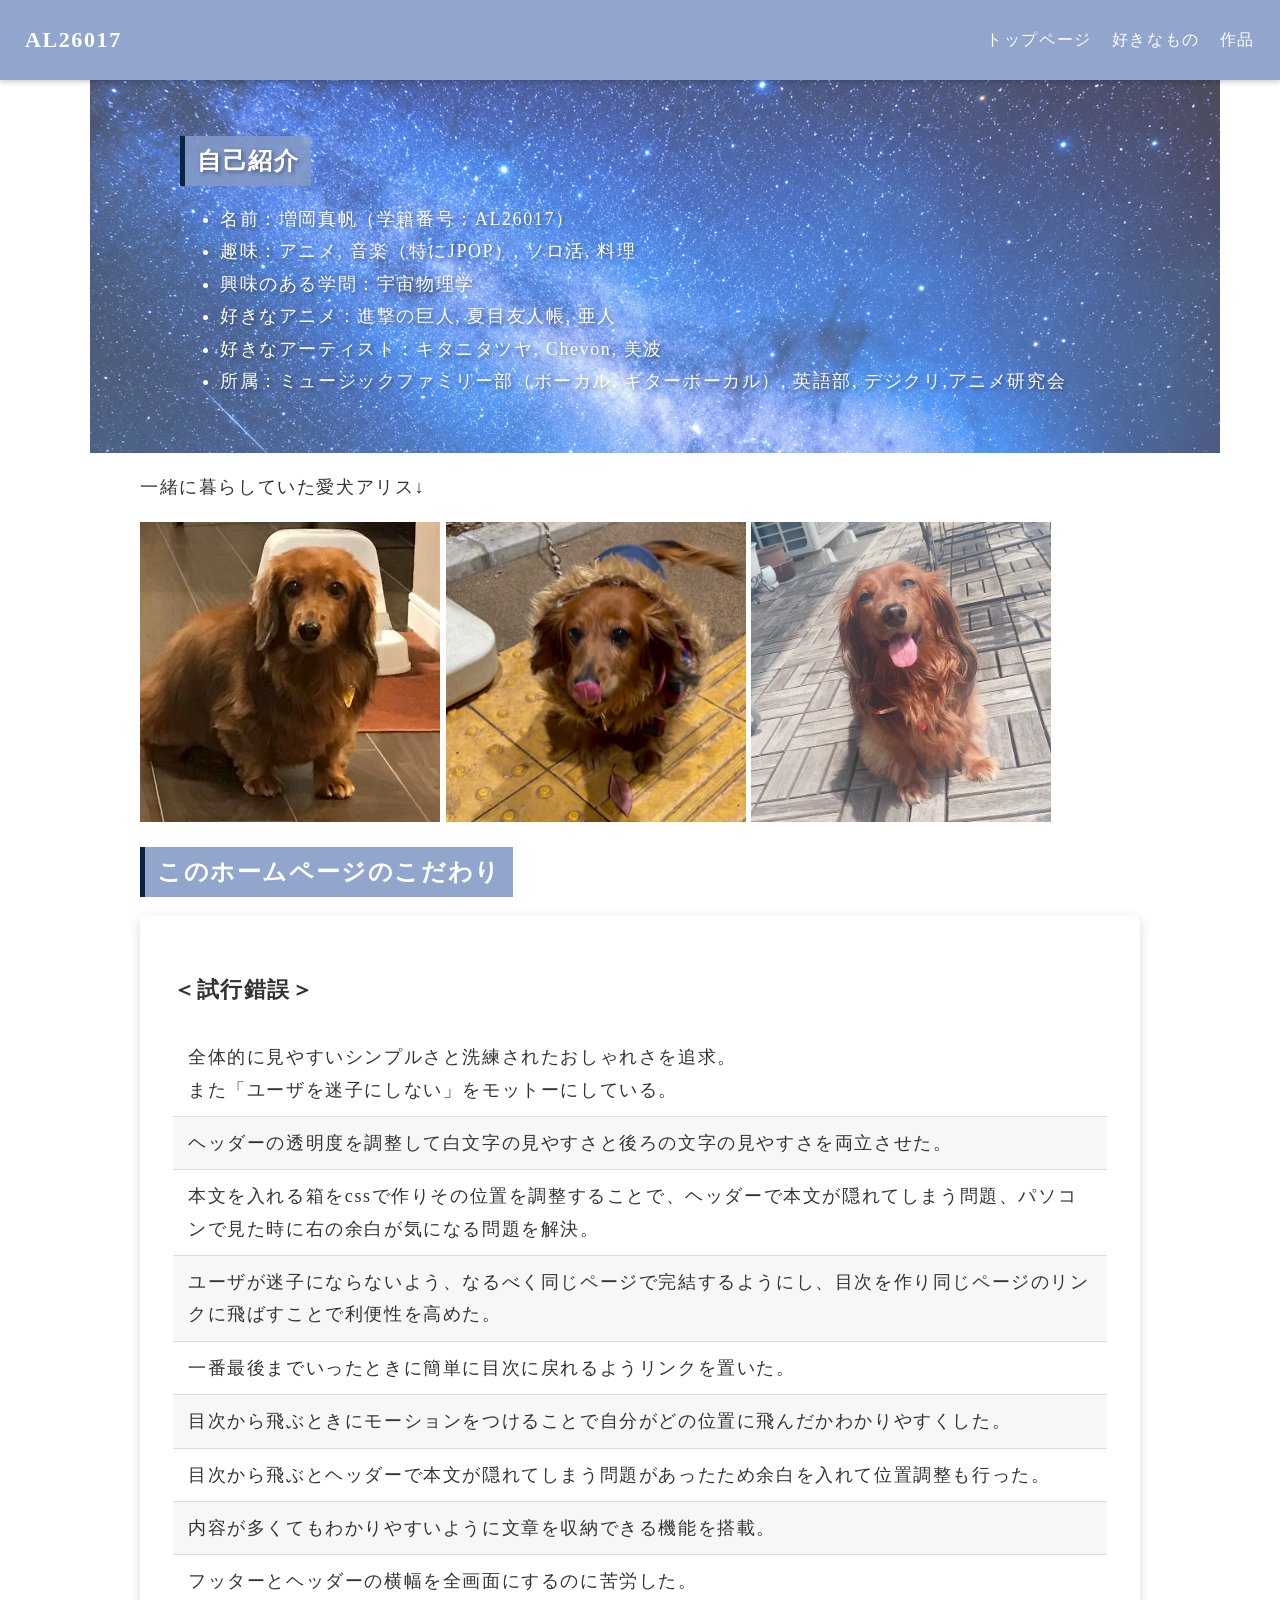
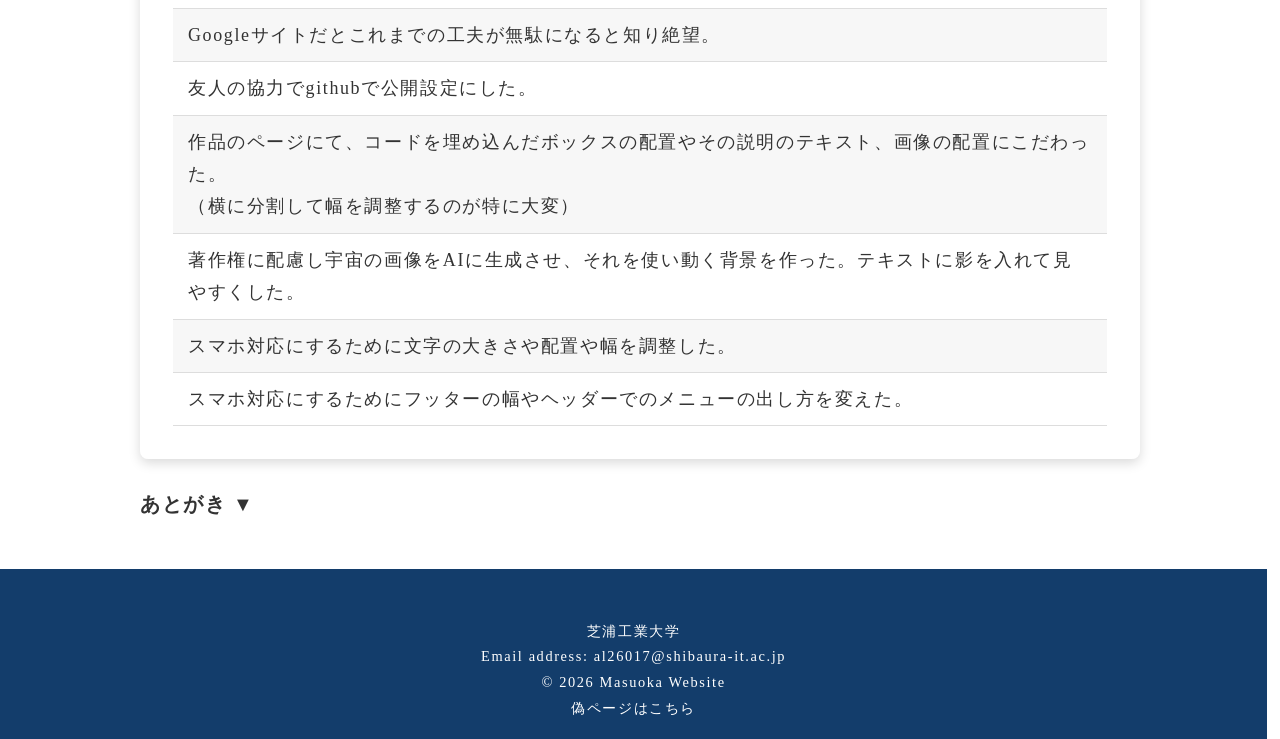
==== index.html @ 6389d6b9 "change link" ====
<!DOCTYPE html>
<html lang="ja">
    <head>
        <meta charset="UTF-8">
        <meta name="viewport" content="width=device-width, initial-scale=1">

        <title>ホームページ（本物）
        </title>
         <link rel="stylesheet" href="style.css">
         <link href="https://fonts.googleapis.com/css2?family=Noto+Serif+JP:wght@300;400;600&display=swap" rel="stylesheet">
        <link href="https://fonts.googleapis.com/css2?family=Zen+Antique+Soft&display=swap" rel="stylesheet">


    </head>
    <body>
     
<header class="site-header">
  <h1 class="logo">AL26017</h1>
  <!-- ハンバーガー -->
  <div class="menu-btn" onclick="toggleMenu()">
    menu
  </div>
  <nav class="nav">
    <a href="index.html">トップページ</a>
    <a href="like.html">好きなもの</a>
    <a href="works.html">作品</a>
    
   
  </nav>
</header>


<main class="wrapper">
  <div class="star-bg">
    <div class="bg"></div>
<h2><span class="h2-bg">自己紹介</span></h2>
<ul>
<li>名前：増岡真帆（学籍番号：AL26017）</li>
<li>趣味：アニメ, 音楽（特にJPOP）, ソロ活, 料理</li>
<li>興味のある学問：宇宙物理学</li>
<li>好きなアニメ：進撃の巨人, 夏目友人帳, 亜人</li>
<li>好きなアーティスト：キタニタツヤ, Chevon, 美波</li>
<li>所属：ミュージックファミリー部（ボーカル, ギターボーカル）, 英語部, デジクリ,アニメ研究会</Li>
</ul>
</div>


<p>一緒に暮らしていた愛犬アリス↓</p>
<img src="IMG_5175.jpeg" alt="アリス">
<img src="IMG_5176.jpeg" alt="アリス">
<img src="IMG_5178.jpeg" alt="アリス">



<h2><span class="h2-bg">このホームページのこだわり</span></h2>
<div class="card">
<h3>＜試行錯誤＞</h3>
<ul class="kodawari-list">
<li>全体的に見やすいシンプルさと洗練されたおしゃれさを追求。<br>また「ユーザを迷子にしない」をモットーにしている。</li>
<li>ヘッダーの透明度を調整して白文字の見やすさと後ろの文字の見やすさを両立させた。</li>
<li>本文を入れる箱をcssで作りその位置を調整することで、ヘッダーで本文が隠れてしまう問題、パソコンで見た時に右の余白が気になる問題を解決。</li>
<li>ユーザが迷子にならないよう、なるべく同じページで完結するようにし、目次を作り同じページのリンクに飛ばすことで利便性を高めた。</li>
<li>一番最後までいったときに簡単に目次に戻れるようリンクを置いた。</li>
<li>目次から飛ぶときにモーションをつけることで自分がどの位置に飛んだかわかりやすくした。</li>
<li>目次から飛ぶとヘッダーで本文が隠れてしまう問題があったため余白を入れて位置調整も行った。</li>
<li>内容が多くてもわかりやすいように文章を収納できる機能を搭載。</li>
<li>フッターとヘッダーの横幅を全画面にするのに苦労した。</li>
<li>Googleサイトだとこれまでの工夫が無駄になると知り絶望。</li>
<li>友人の協力でgithubで公開設定にした。</li>
<li>作品のページにて、コードを埋め込んだボックスの配置やその説明のテキスト、画像の配置にこだわった。<br>（横に分割して幅を調整するのが特に大変）</li>
<li>著作権に配慮し宇宙の画像をAIに生成させ、それを使い動く背景を作った。テキストに影を入れて見やすくした。</li>
<li>スマホ対応にするために文字の大きさや配置や幅を調整した。</li>
<li>スマホ対応にするためにフッターの幅やヘッダーでのメニューの出し方を変えた。</li>

</ul>
</div>
<details>
  <summary><h4>あとがき ▼</h4></summary>
  <div class="content">
  <p>「好きなもの」の内容を無駄に凝りました。<br>
    一般的なWeb制作では、まず書きたい内容があるはずです。<br>
伝えたい内容があることが、「どう見せれば伝わりやすいか」を考え、<br>
そしてそれを実現させたいという思いが、プログラミングの原動力に繋がるのだと思います。<br>
<span class="del">語るのが好きなので</span>その思考プロセスを再現したくて内容に凝った結果、<br>
自然とデザインや構成のアイディアが出て、それらを実現させたいという熱量で頑張ってプログラミングをしました。<br>
実際に手を動かして問題にぶつかり、それを解決するために違うアプローチをするなどして楽しみながら制作できました。</p>
</div>
</details>




</main>



<script>
  function toggleMenu() {
    document.querySelector('.nav').classList.toggle('open');
  }
</script>

  <footer class="footer-band">
  芝浦工業大学<br>
  Email address: al26017@shibaura-it.ac.jp<br>
  © 2026 Masuoka Website
  <br><span class="site-footer"><a href="https://sites.google.com/shibaura-it.ac.jp/AL26017?authuser=0&pli=1">偽ページはこちら</a></span>
</footer>

  </body>


</html>
---- style.css ----
html, body {
  margin: 0;
  padding: 0;
}
/* ヘッダー */
.site-header {
  display: flex;
  justify-content: space-between;
  align-items: center;
  padding: 15px 25px;
  background: #8399c6df;
  color: white;
  position: fixed;
  top: 0;
  left: 0;
  width: 100%;
  height: 80px;
  box-shadow: 0 2px 5px rgba(0,0,0,0.2);
  z-index: 1000;
}

.site-header a {
  position: relative; /*　これが基準点を作る */
  color: white; 
  text-decoration: none; /* 下線を消す */
}
.site-footer a {
  position: relative; /*　これが基準点を作る */
  color: white; 
  text-decoration: none; /* 下線を消す */
}
.site-header a::after {
  position: absolute;
  left: 0;
  content: '';
  bottom: -2px; /* 文字のすぐ下に線を置く */
  width: 0%;
  height: 2px;
  background: white;
  transition: width 0.3s ease; /* ← モーションの肝 */
}
.site-footer a::after{
  position: absolute;
  left: 0;
  content: '';
  bottom: -2px; /* 文字のすぐ下に線を置く */
  width: 0%;
  height: 2px;
  background: white;
  transition: width 0.3s ease;
}
.site-header a:hover::after {
  width: 100%; /* ホバー時に線が伸びる */
}
.site-footer a:hover::after {
  width: 100%;
}

.logo {
  font-size: 22px;
  font-weight: bold;
}


.nav a {
  color: white;
  margin-left: 20px;
  text-decoration: none;
}

main {
  padding-top: 110px;
}

.site-header {
  box-sizing: border-box;
}
/*宇宙背景*/
.star-bg {
  position: relative;
  padding: 40px;
  width: 100%;
  color: white;
  text-shadow: 2px 2px 4px rgba(0,0,0,0.4);
}

/* 背景だけ薄くするレイヤー */
.bg {
  position: absolute;
  inset: 0; /* top:0; left:0; width:100%; height:100%; の短縮 */
  background: url('81844.jpg');
  background-size: cover;
  opacity: 0.7;  /* ← 背景だけ薄くなる */
  z-index: -1;   /* ← 背景を後ろに押し下げる */
  animation: moveStars 200s linear infinite;
  margin-left: -50px;
}
@keyframes moveStars {
  from { background-position: 0 0; }
  to   { background-position: 0 -2000px; }

}


/*動画飛ぶリンクをボタンに*/
.blue-btn {
  display: inline-block;
  padding: 10px 20px;
  background: #133d6b;
  color: white;
  border-radius: 5px;
  text-decoration: none;
  font-weight: bold;
  transition: 0.2s;
}

.blue-btn:hover {
  background: #082544;
}

/*フォント*/
body {
  font-family: "Times New Roman", "Yu Mincho", serif;
  letter-spacing: 0.1em;
  line-height: 1.8;
  color: #333;
  font-weight: 400;
  margin: 0 auto;     /* 左右を自動で中央寄せ */
  padding: 0 20px;    /* スマホ用の左右余白 */
}


p,li {
  font-size: 18px; /* 好きな大きさに変更 */
}


/*見出しのフォント*/
h2, h3 {
  font-family: "Shippori Mincho", serif;
  font-weight: 600;
}
h4{
  font-size: 20px;
}
h3{
  font-size: 22px;
}
/*目次の文字*/
.mokuji a {
  color: white; 
  
}
.mokuji a:hover {
  opacity: 0.6; /* ← カーソルを合わせたら薄くなる */
}

/*楽曲紹介の文字*/
summary h4 {
  color: #333;
}
summary:hover h4{
  opacity: 0.6;
}
summary {
  list-style: none;  
}

/*取り消し線*/
.del {
  text-decoration: line-through;
}

/*スクロールの位置調整*/
h2, h3 {
  scroll-margin-top: 110px;
}


/*スクロールのモーション*/
html {
  scroll-behavior: smooth;
}


/*説明文の行の背景色*/
.explain {
  background: #f7f7f7; /* 薄いグレー */
  padding: 15px;
  border-radius: 8px;
  line-height: 1.8;
}

/*見出しの装飾*/
.h2-bg {
  padding: 0.5em;/*文字周りの余白*/
  background: #8399c6df;/*背景色*/
  color: white;
  border-left: solid 5px #082544;/*左線（実線 太さ 色）*/
}

/*こだわりリストのデザイン*/
.kodawari-list {
  list-style: none; /* 点を消す */
  padding: 0;
  margin: 0;
}

.kodawari-list li {
  padding: 10px 15px;
  border-bottom: 1px solid #ddd;
}

.kodawari-list li:nth-child(even) {
  background-color: #f7f7f7; /* 偶数行の背景色 */
}

/*写真大きさ*/
img {
  width: 300px;
}

/*ページをフェードイン*/
.wrapper {
  opacity: 0;
  transform: translateY(10px);
  animation: fadeup 1s ease forwards;
}

@keyframes fadeup {
  from {
    opacity: 0;
    transform: translateY(10px);
  }
  to {
    opacity: 1;
    transform: translateY(0);
  }
}

/*summaryを上からフェードインさせる*/
details .content {
  overflow: hidden;
  max-height: 0;
  opacity: 0;
  transform: translateY(-10px);   /* 上から降りてくる */
  transition:
    opacity 0.25s ease,
    transform 0.25s ease,
    max-height 0.35s ease;
}

details[open] .content {
  max-height: 700px;  /* 中身より少し大きければOK */
  opacity: 1;
  transform: translateY(0);  /* 元の位置に戻る */
}

/*作品紹介横に分割*/
/*ドット絵*/
.two-box1 {
  display: flex;
  gap: 40px;            /* 左右の余白 */
  align-items: flex-start;
  margin: 20px 0;
}

.left1 {
  width: 400px;
}

.right1 {    
  flex: 1;   
  min-width: 0;   
}
.code-bun{
  text-align: center;
  margin-top: 70px;
}
/*ゲームの*/
.two-box2 {
  display: flex;
  gap: 40px;            /* 左右の余白 */
  align-items: flex-start;
  margin: 20px 0;
}

.left2 {
  width: 400px;
}
.left2-img-row {
  display: flex;         /* ← 横並びにする */
  gap: 10px;             /* ← 画像同士の余白 */
  width: 200px;
}

.left2-img-row img {
  width: 100%;
  height: auto;
  display: block;        /* ← 中央寄りになるバグ防止 */
  border-radius: 8px;
}

.right2 {    
  flex: 1;   
  min-width: 0;
  margin-top: 60px;

}
/*ゲームの設定のリストの上の文章*/
.right2-bun{
  text-align: center;
}
.nav {
  display: flex;
}
.menu-btn { display:none; }
/*ゲームのコードの配置*/
.code-center {
  display: flex;
  justify-content: center;   /* 中央寄せの本体 */
  margin: 30px 0;            /* 上下の余白 */
  max-width: 100%;
  box-sizing: border-box;
  overflow-x: auto; 
}


/*コードの表示*/
pre code {
  background: #f7f7f7;
  max-height: 600px; /*これによってスクロールになる*/
  max-width: 100%;
  height: 500px;
  overflow-y: auto; /*縦スクロール*/
  overflow-x: auto;
  padding: 16px;
  display: block;
  border-radius: 6px;
  font-size: 0.9em;
  line-height: 1.5;
  white-space: pre;   /* 改行・スペースをそのまま表示 */
  box-sizing: border-box;
}
/*画像の表示*/
.photo{
  transition: transform 0.25s ease;
}

.photo:hover {
  transform: scale(1.15);
}


/* 本文を包む箱 */
.wrapper {
  max-width: 1000px;
  margin: 0 auto;
  padding: 80px 20px 20px; /*上、左右、下の余白*/
  min-height: calc(100vh -100px - 100px); /* フッターの高さ分を引く */
}



/*フッター*/
.footer-band {

  background: #133d6b;   /* 帯の背景色 */
  color: white;           /* 文字色 */
  text-align: center;    /* 中央寄せ */
  padding: 20px 0;       /* 上下の余白 */
  font-size: 0.9em;      /* 少し小さめの文字 */
  margin-top: 40px; 
  margin: 0;
  left: 0;
  position: static;
  max-height: 70px;
  width: 99vw; /* ← スマホでも画面幅ぴったり */
  margin-left: calc(50% - 50vw); /* ← Google Sites の中央寄せ補正 */
  position: static;
  padding: 50px 0;
}


.card {
              
  border-radius: 12px;       /* 角を丸く */
  overflow: hidden;          /* はみ出しを切る（画像の角も丸く） */
  box-shadow: 0 4px 12px rgba(0, 0, 0, 0.15); /* 影でカード感 */
  background: #fff;          /* 背景色 */
  margin: 16px auto;         /* 上下余白＋中央寄せ */
  background-color: rgba(255, 255, 255, 0.1);
  border: 1px solid rgba(255, 255, 255, 0.3); /* 枠線を少し透過させると馴染みます */
/* 上下左右に24px、または32pxほどのゆったりした余白を作る */
  padding: 32px;
/* ついでに角を少し丸めるとモダンになります */
  border-radius: 8px;
  
}


/*スマホ用*/
@media (max-width: 800px) {
  
  .two-box1 {
    display: block;   /* 横並びを解除して縦並びにする*/
  }
  .left1,
  .right1 {
    width: 100%;      
  }

    .two-box2 {
    display: block;   /* 横並び解除 */
  }
.left2-img-row {
  display: block; 
}
  .left2,
  .right2 {
    width: 100%;
  }


  .left2-img-row img {
    width: 96%;
  }

  /* ハンバーガー表示 */
    .site-header {
    display: flex;
    height: 80px;
    justify-content: space-between; /*横方向の並び方を決める*/
    align-items: center; /*縦方向の揃え方を決める*/
    height: auto;   /* ← これをここに入れる！ */
    padding: 10px 20px;
    width: 100%;
  }
  .card {
/* カードっぽさを無くす(枠線と背景を透明にする) */
background: transparent;
border: none;
box-shadow: none; /* もし影をつけていたらこれも消す */
/* 左右のPaddingを0にして、画面いっぱいに文字が広がるようにする */
/* 上下だけは少し余白(8の倍数!)を残しておくと綺麗です */
padding: 16px 0;
/* 角丸もリセット */
border-radius: 0;
}
  .menu-btn {
    display: block;
    font-size: 28px;
    cursor: pointer;
  }
  /* メニューは最初は非表示 */
  .nav {
    display: none;
    flex-direction: column;
    background: #8399c6df;
    position: absolute; /* ヘッダーの外に重ねる */
    top: 80px;          /* ヘッダーの下に表示 */
    right: 0;           /* 右端に表示 */
    width: 100%;
    padding: 10px 0;
  }

  /* 開いたときだけ表示 */
  .nav.open {
    display: flex;
  }

  /* 縦並びにする */
  .nav a {
    margin: 10px 0;
    padding: 10px 20px;
  }

}
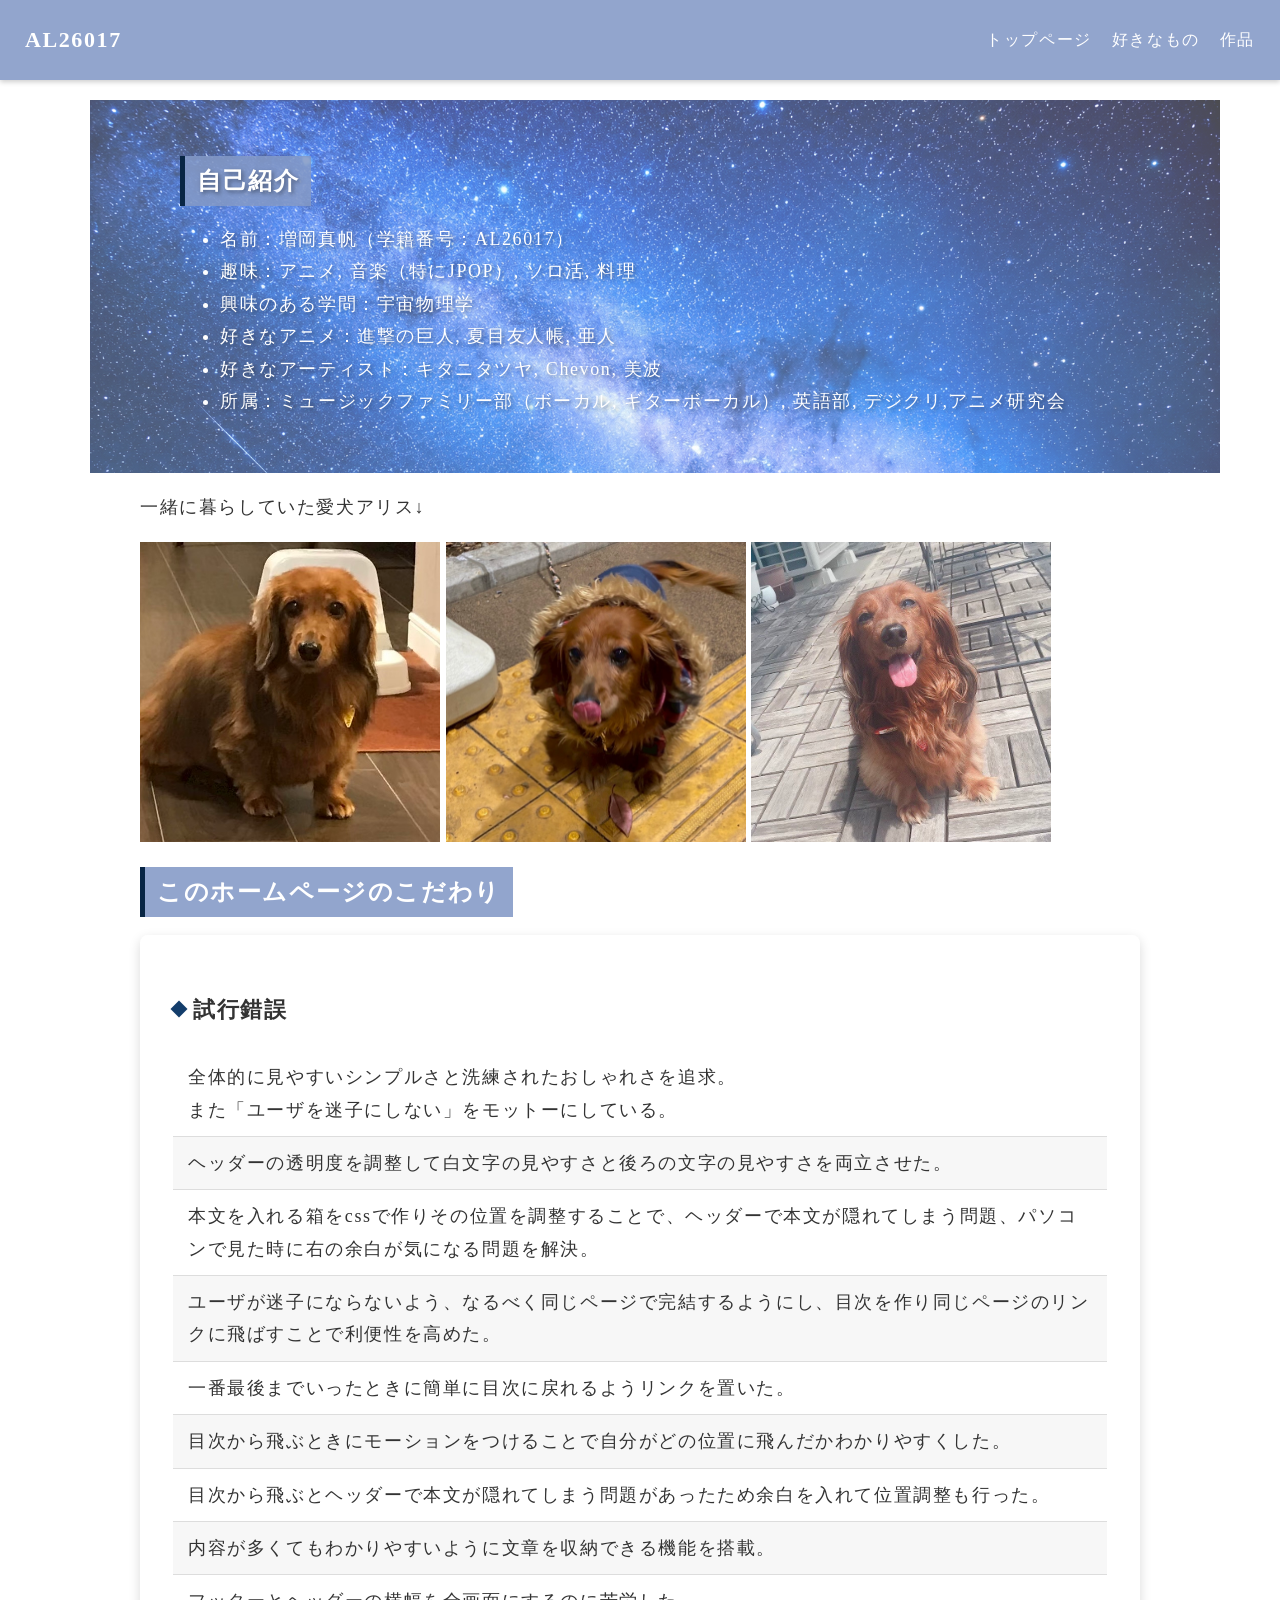
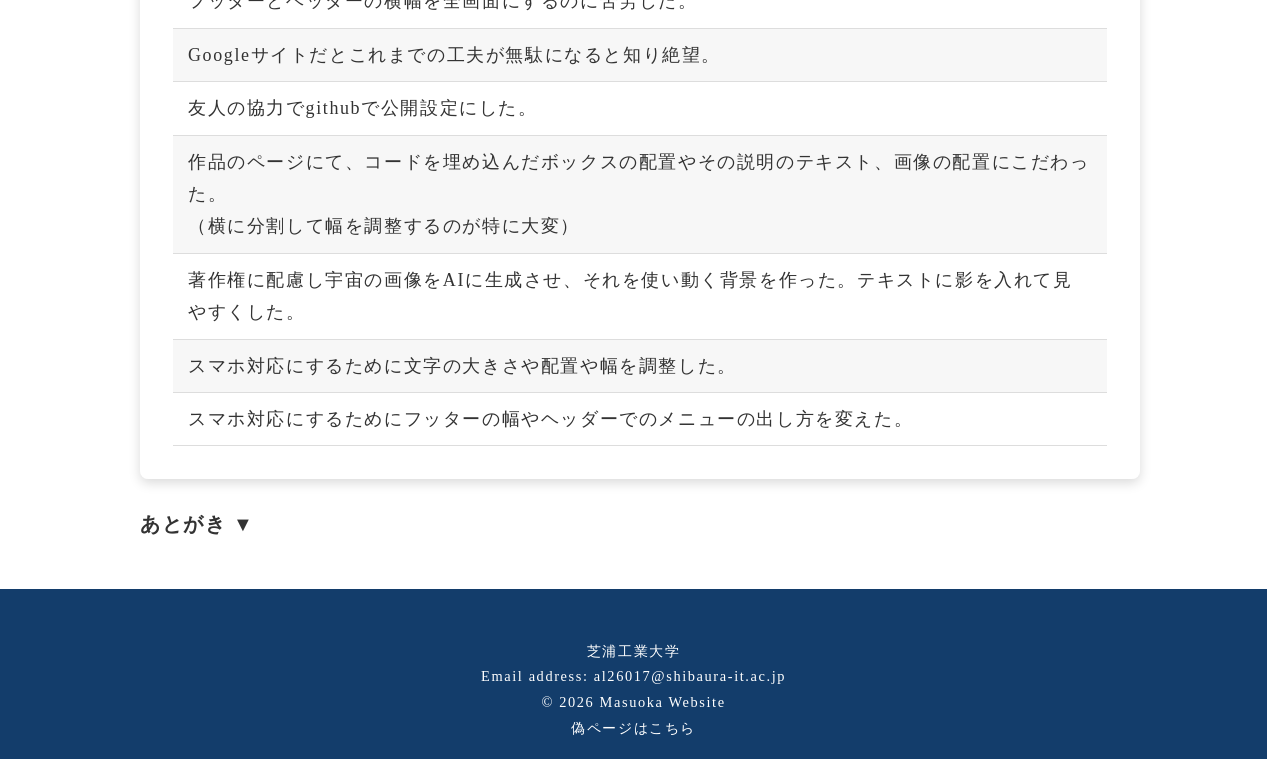
==== commit 928bef75: "change deza" ====
--- a/index.html
+++ b/index.html
@@ -54,7 +54,7 @@
 
 <h2><span class="h2-bg">このホームページのこだわり</span></h2>
 <div class="card">
-<h3>＜試行錯誤＞</h3>
+<h3 class="diamond">試行錯誤</h3>
 <ul class="kodawari-list">
 <li>全体的に見やすいシンプルさと洗練されたおしゃれさを追求。<br>また「ユーザを迷子にしない」をモットーにしている。</li>
 <li>ヘッダーの透明度を調整して白文字の見やすさと後ろの文字の見やすさを両立させた。</li>
--- a/style.css
+++ b/style.css
@@ -100,6 +100,24 @@
   to   { background-position: 0 -2000px; }
 
 }
+/*見出しデザイン*/
+.diamond {
+  position: relative;
+  padding: 0 0 0 20px;
+  display: flex;
+  align-items: center;
+}
+.diamond::after {
+  position: absolute;
+  content: '';
+  left: 0;
+  width: 12px;
+  height: 12px;
+  background-color: #133d6b;/*四角を作って*/
+  transform: rotate(45deg);/*45度回転*/
+}
+
+/*テキスト位置戻す*/
 
 
 /*動画飛ぶリンクをボタンに*/
@@ -126,7 +144,7 @@
   color: #333;
   font-weight: 400;
   margin: 0 auto;     /* 左右を自動で中央寄せ */
-  padding: 0 20px;    /* スマホ用の左右余白 */
+  padding: 20px 20px;    /* スマホ用の左右余白 */
 }
 
 
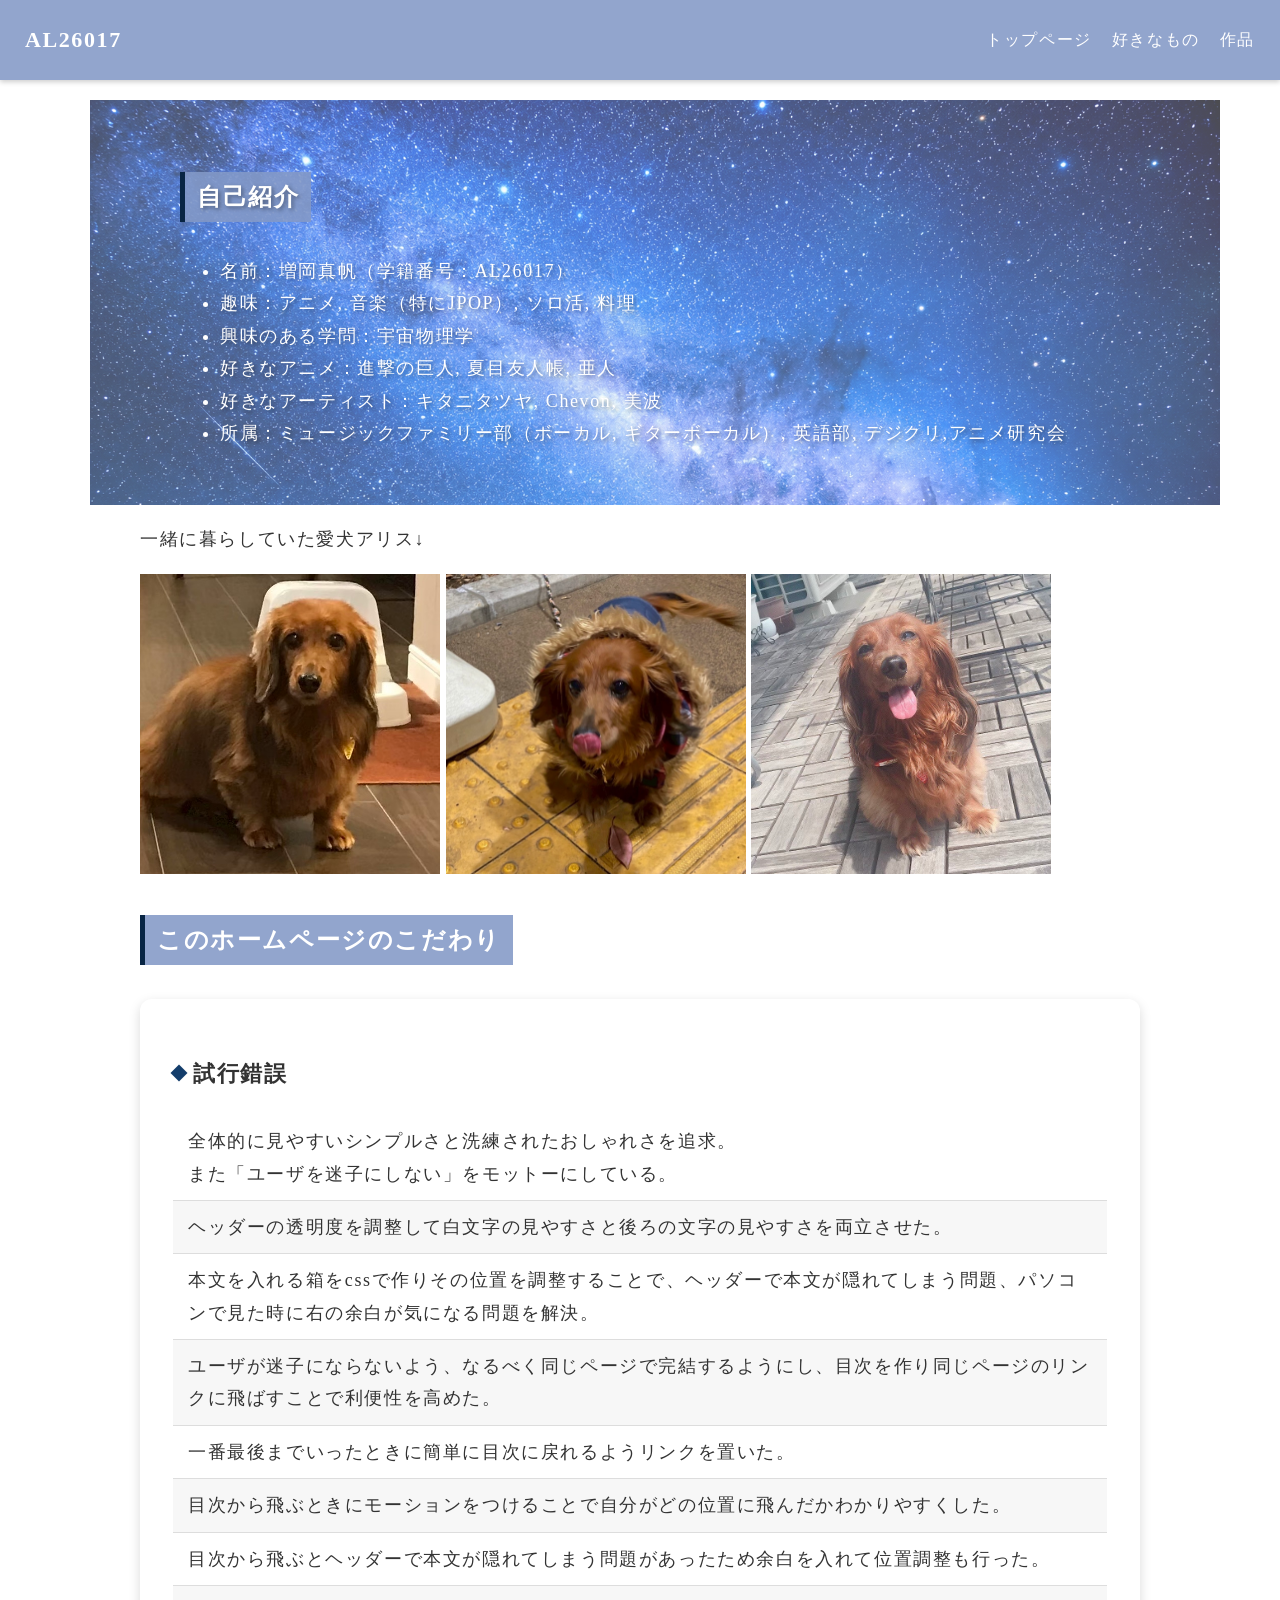
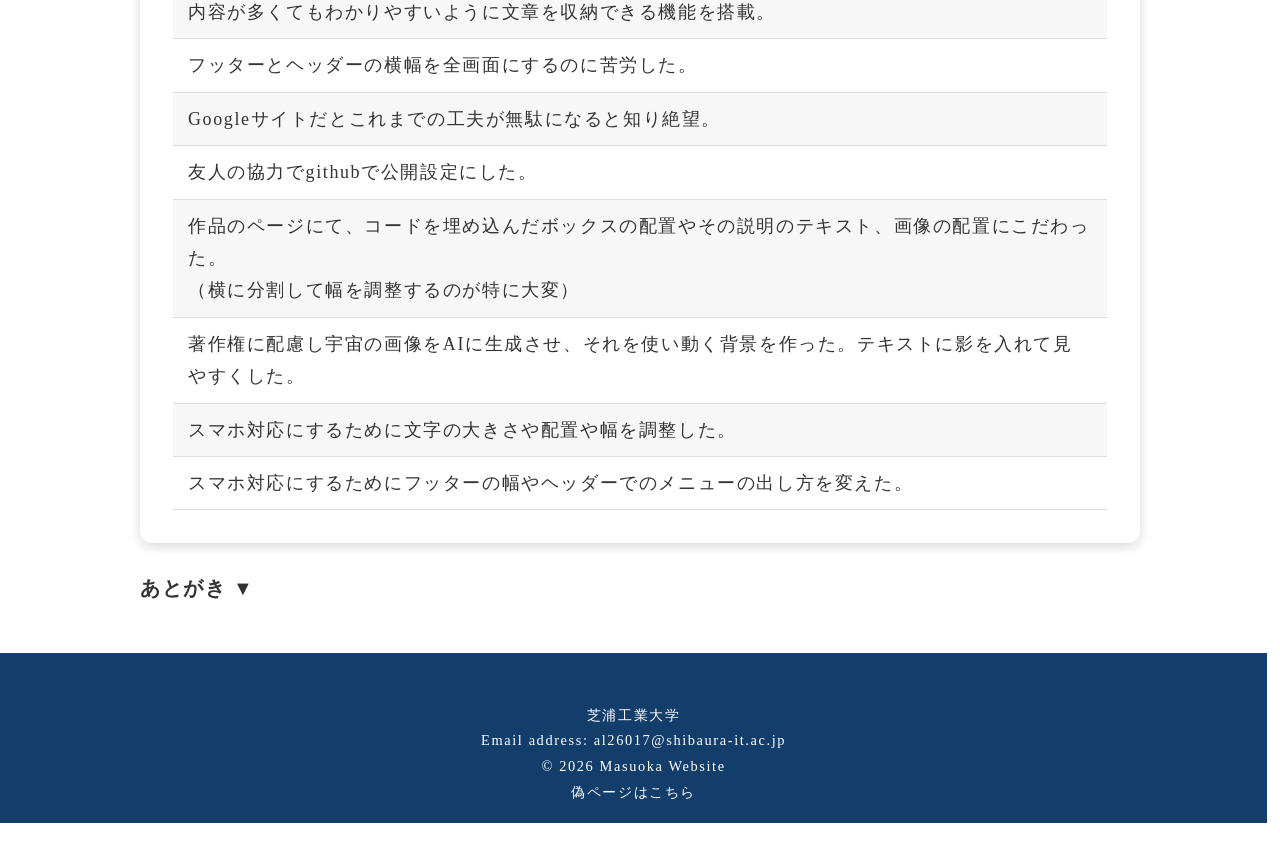
==== commit 3dfdb632: "change" ====
--- a/index.html
+++ b/index.html
@@ -83,7 +83,8 @@
 そしてそれを実現させたいという思いが、プログラミングの原動力に繋がるのだと思います。<br>
 <span class="del">語るのが好きなので</span>その思考プロセスを再現したくて内容に凝った結果、<br>
 自然とデザインや構成のアイディアが出て、それらを実現させたいという熱量で頑張ってプログラミングをしました。<br>
-実際に手を動かして問題にぶつかり、それを解決するために違うアプローチをするなどして楽しみながら制作できました。</p>
+実際に手を動かして問題にぶつかり、それを解決するために違うアプローチをするなどして楽しみながら制作できました。<br>
+（ちなみにこのホームページのコードの行数は1300行ほどです。）</p>
 </div>
 </details>
 
--- a/style.css
+++ b/style.css
@@ -192,6 +192,7 @@
 /*スクロールの位置調整*/
 h2, h3 {
   scroll-margin-top: 110px;
+  padding: 16px 0;
 }
 
 
@@ -378,28 +379,6 @@
   min-height: calc(100vh -100px - 100px); /* フッターの高さ分を引く */
 }
 
-
-
-/*フッター*/
-.footer-band {
-
-  background: #133d6b;   /* 帯の背景色 */
-  color: white;           /* 文字色 */
-  text-align: center;    /* 中央寄せ */
-  padding: 20px 0;       /* 上下の余白 */
-  font-size: 0.9em;      /* 少し小さめの文字 */
-  margin-top: 40px; 
-  margin: 0;
-  left: 0;
-  position: static;
-  max-height: 70px;
-  width: 99vw; /* ← スマホでも画面幅ぴったり */
-  margin-left: calc(50% - 50vw); /* ← Google Sites の中央寄せ補正 */
-  position: static;
-  padding: 50px 0;
-}
-
-
 .card {
               
   border-radius: 12px;       /* 角を丸く */
@@ -411,10 +390,29 @@
   border: 1px solid rgba(255, 255, 255, 0.3); /* 枠線を少し透過させると馴染みます */
 /* 上下左右に24px、または32pxほどのゆったりした余白を作る */
   padding: 32px;
-/* ついでに角を少し丸めるとモダンになります */
-  border-radius: 8px;
   
 }
+
+/*フッター*/
+.footer-band {
+
+  background: #133d6b;   /* 帯の背景色 */
+  color: white;           /* 文字色 */
+  text-align: center;    /* 中央寄せ */
+  padding: 24px 0;       /* 上下の余白 */
+  font-size: 0.9em;      /* 少し小さめの文字 */
+  margin-top: 40px; 
+  margin: 0;
+  left: 0;
+  position: static;
+  max-height: 70px;
+  width: 99vw; /* ← スマホでも画面幅ぴったり */
+  margin-left: calc(50% - 50vw); /* ← Google Sites の中央寄せ補正 */
+  padding: 50px 0;
+}
+
+
+
 
 
 /*スマホ用*/
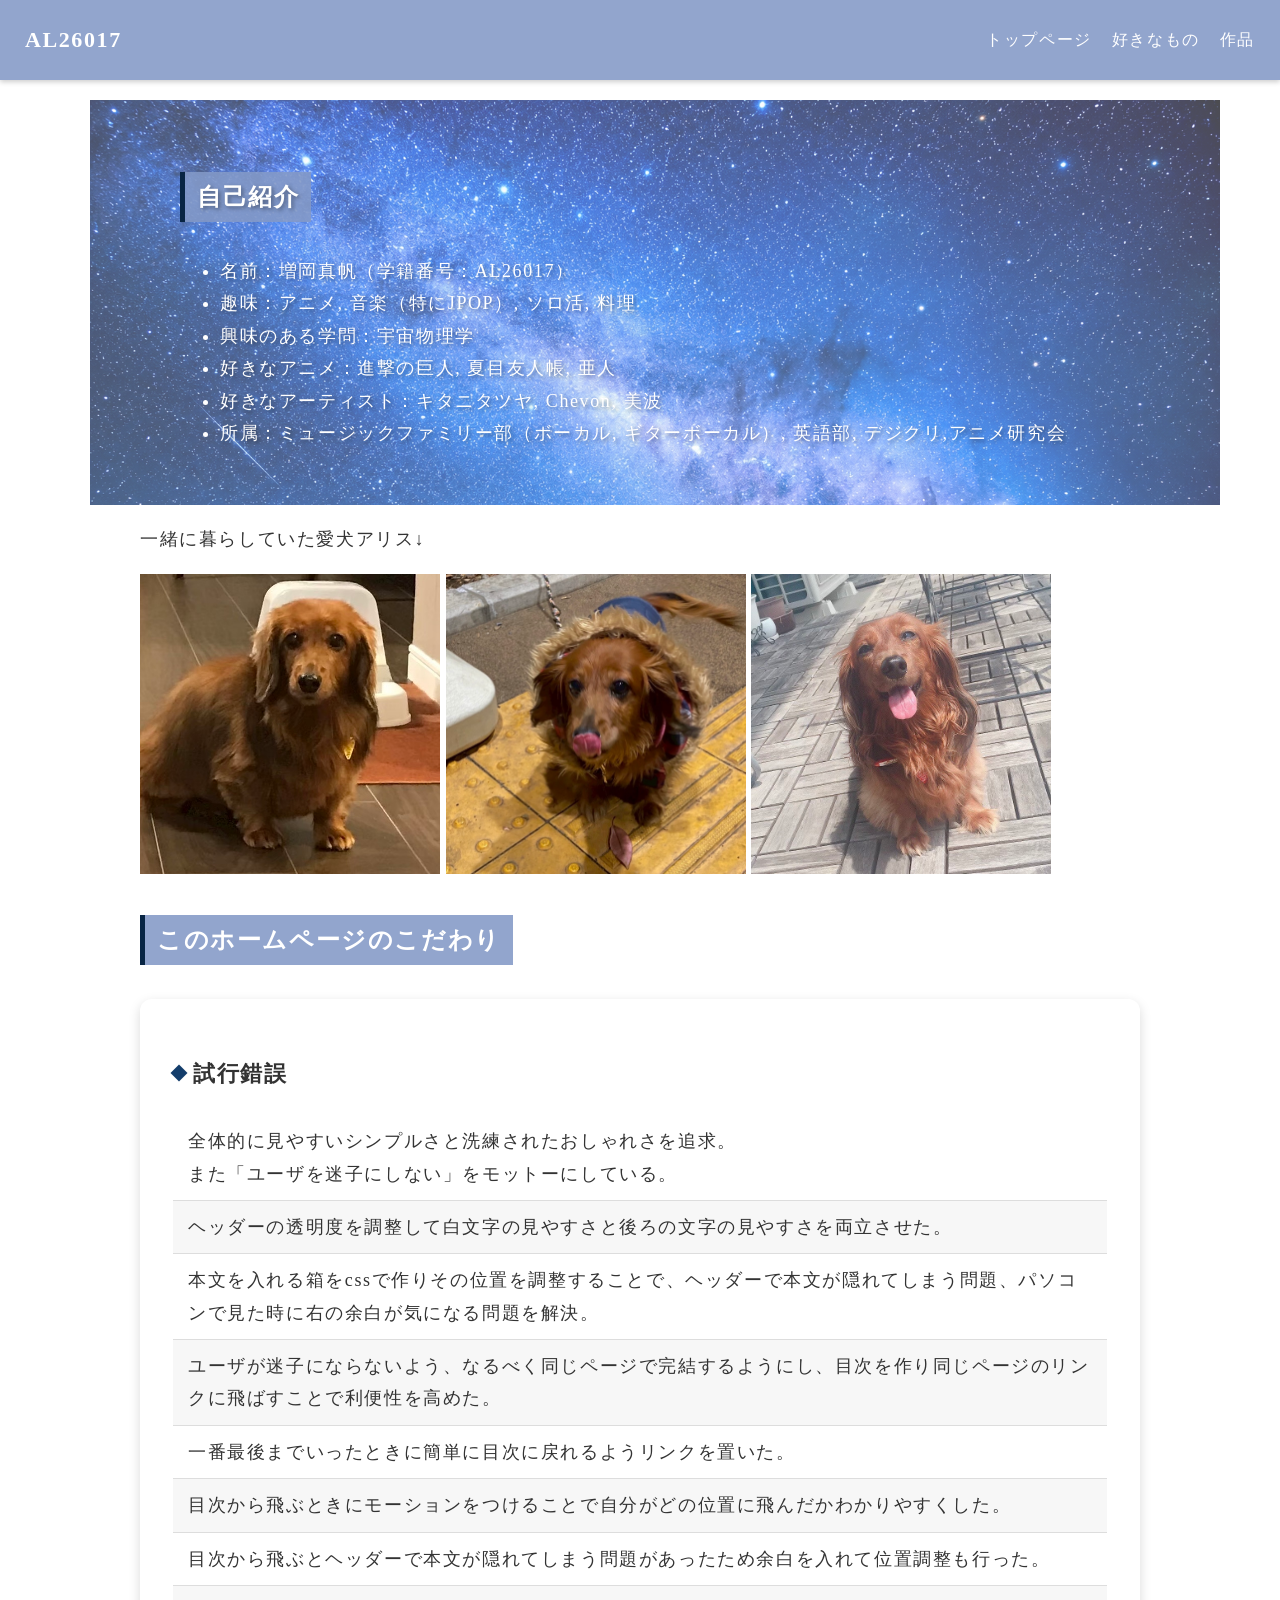
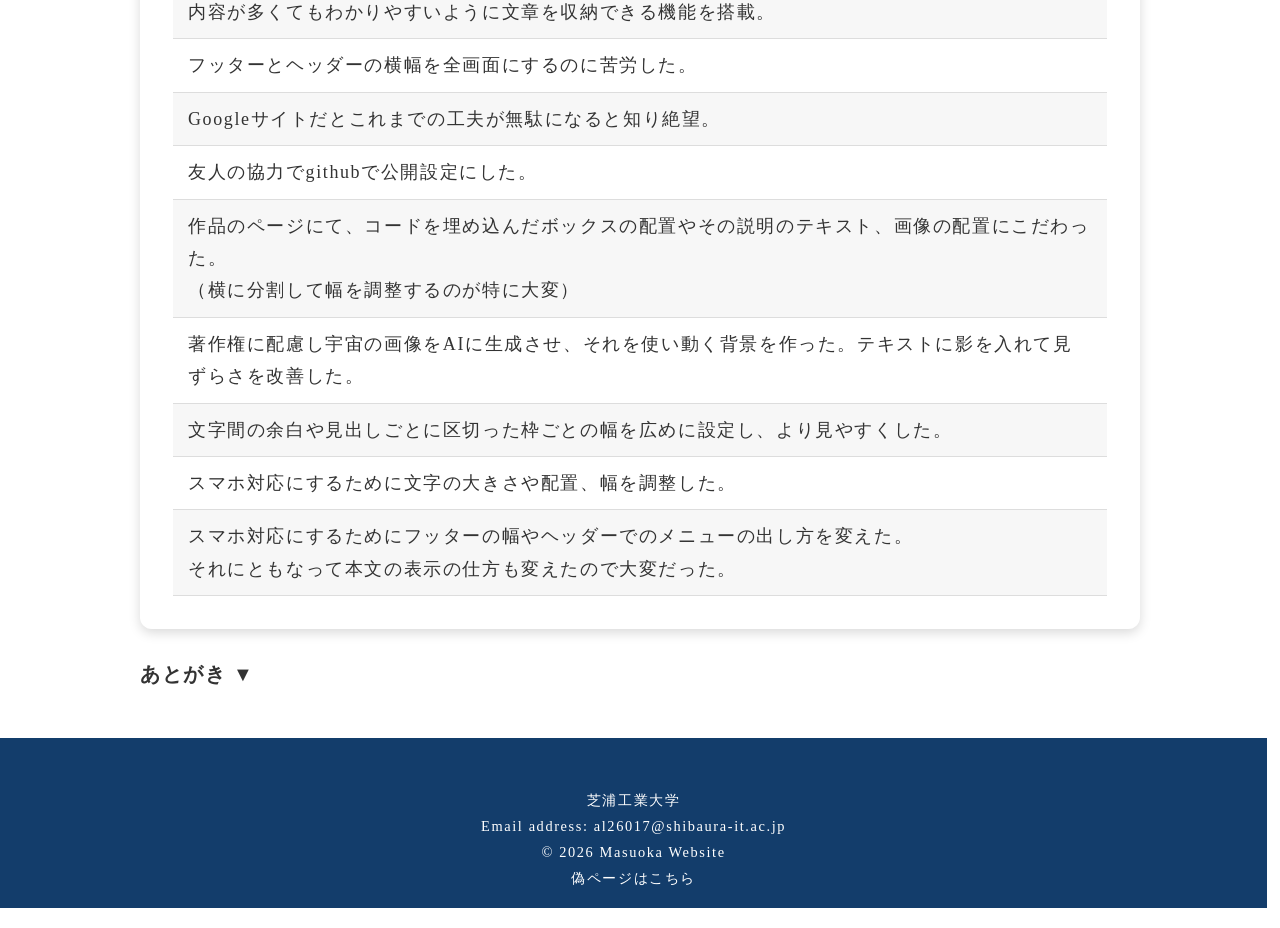
==== commit 3b93eacd: "change contents" ====
--- a/index.html
+++ b/index.html
@@ -68,9 +68,11 @@
 <li>Googleサイトだとこれまでの工夫が無駄になると知り絶望。</li>
 <li>友人の協力でgithubで公開設定にした。</li>
 <li>作品のページにて、コードを埋め込んだボックスの配置やその説明のテキスト、画像の配置にこだわった。<br>（横に分割して幅を調整するのが特に大変）</li>
-<li>著作権に配慮し宇宙の画像をAIに生成させ、それを使い動く背景を作った。テキストに影を入れて見やすくした。</li>
-<li>スマホ対応にするために文字の大きさや配置や幅を調整した。</li>
-<li>スマホ対応にするためにフッターの幅やヘッダーでのメニューの出し方を変えた。</li>
+<li>著作権に配慮し宇宙の画像をAIに生成させ、それを使い動く背景を作った。テキストに影を入れて見ずらさを改善した。</li>
+<li>文字間の余白や見出しごとに区切った枠ごとの幅を広めに設定し、より見やすくした。</li>
+<li>スマホ対応にするために文字の大きさや配置、幅を調整した。</li>
+<li>スマホ対応にするためにフッターの幅やヘッダーでのメニューの出し方を変えた。<br>それにともなって本文の表示の仕方も変えたので大変だった。</li>
+
 
 </ul>
 </div>
@@ -84,7 +86,7 @@
 <span class="del">語るのが好きなので</span>その思考プロセスを再現したくて内容に凝った結果、<br>
 自然とデザインや構成のアイディアが出て、それらを実現させたいという熱量で頑張ってプログラミングをしました。<br>
 実際に手を動かして問題にぶつかり、それを解決するために違うアプローチをするなどして楽しみながら制作できました。<br>
-（ちなみにこのホームページのコードの行数は1300行ほどです。）</p>
+（でも本当に大変だった。。。）</p>
 </div>
 </details>
 
--- a/style.css
+++ b/style.css
@@ -90,8 +90,8 @@
   inset: 0; /* top:0; left:0; width:100%; height:100%; の短縮 */
   background: url('81844.jpg');
   background-size: cover;
-  opacity: 0.7;  /* ← 背景だけ薄くなる */
-  z-index: -1;   /* ← 背景を後ろに押し下げる */
+  opacity: 0.7;  /*  背景だけ薄くなる */
+  z-index: -1;   /*  背景を後ろに押し下げる */
   animation: moveStars 200s linear infinite;
   margin-left: -50px;
 }
@@ -149,7 +149,7 @@
 
 
 p,li {
-  font-size: 18px; /* 好きな大きさに変更 */
+  font-size: 18px; 
 }
 
 
@@ -170,7 +170,7 @@
   
 }
 .mokuji a:hover {
-  opacity: 0.6; /* ← カーソルを合わせたら薄くなる */
+  opacity: 0.6; /* カーソルを合わせたら薄くなる */
 }
 
 /*楽曲紹介の文字*/
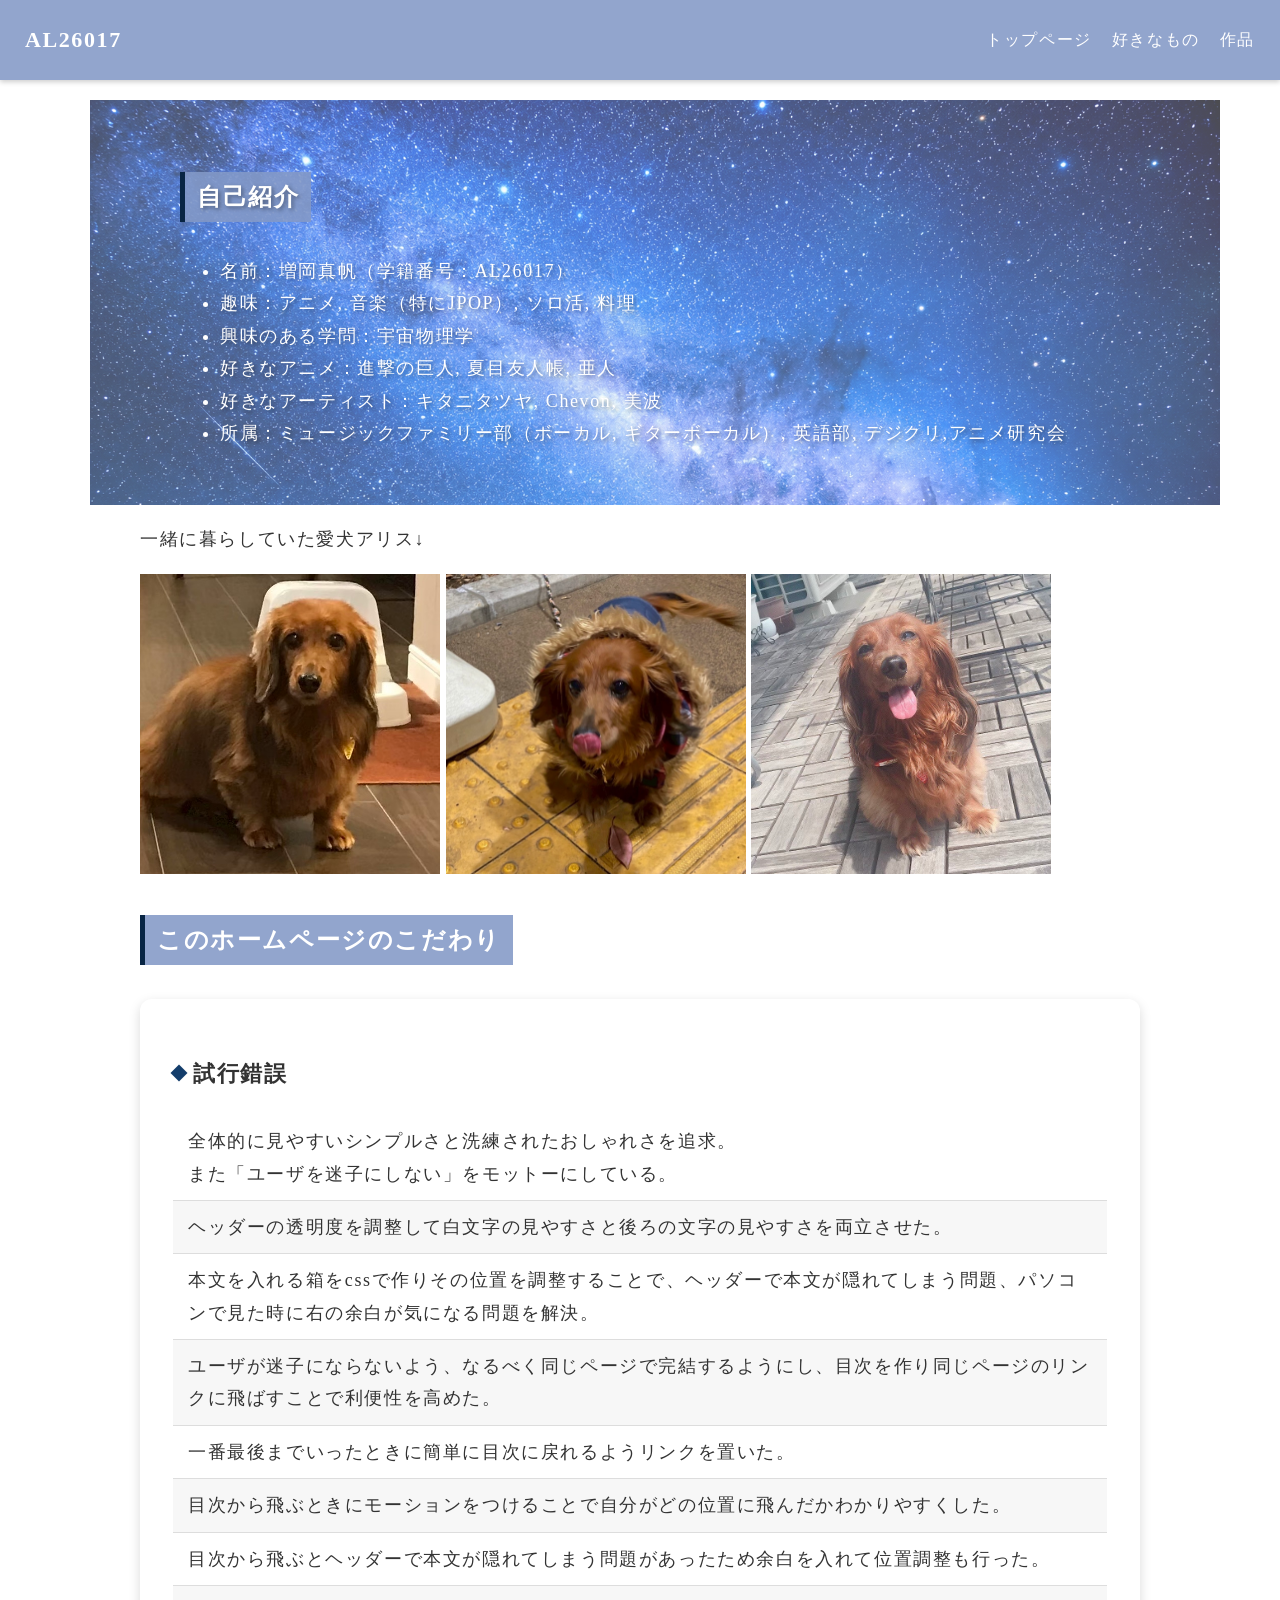
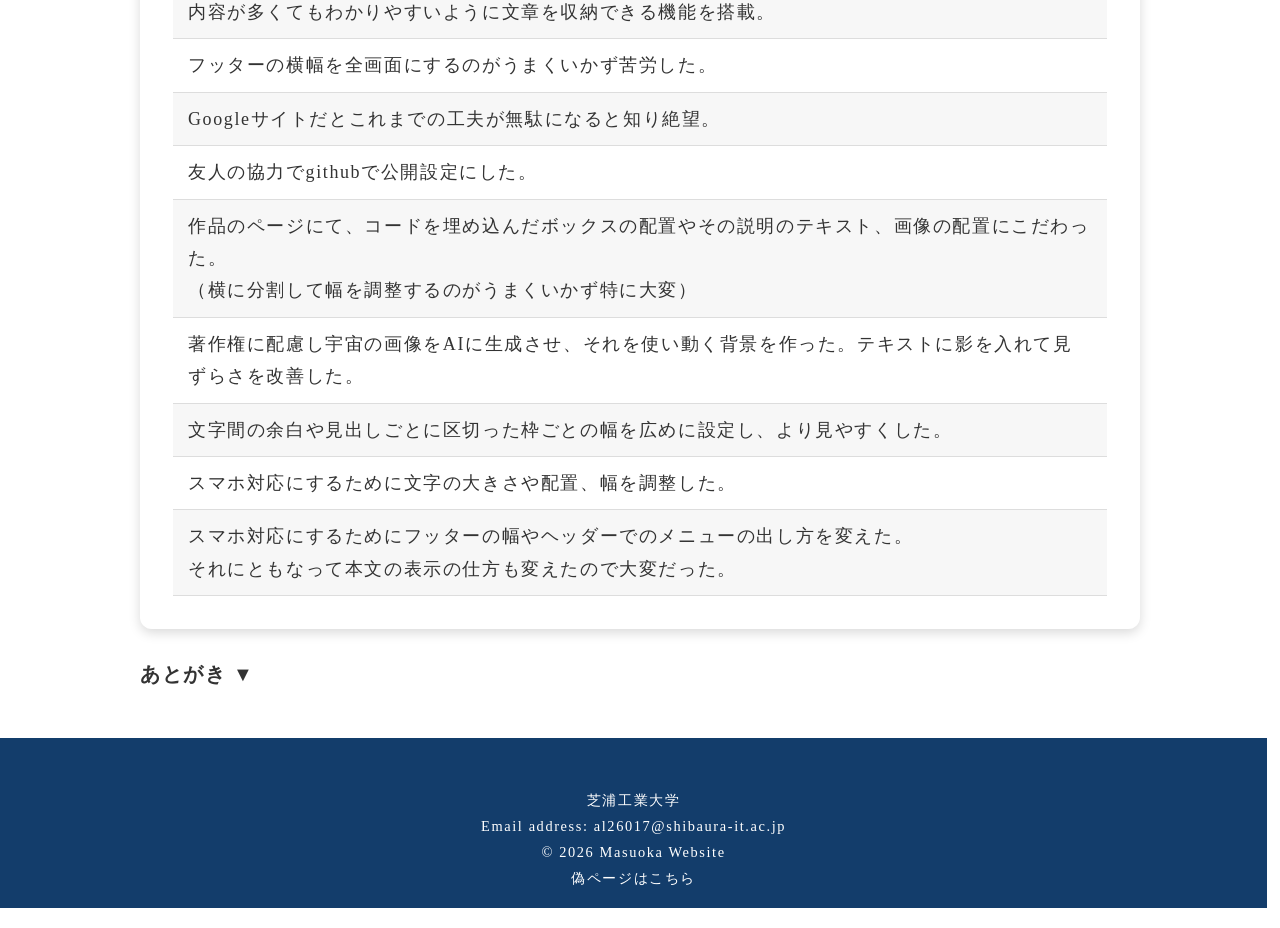
==== commit 6364596c: "change contents" ====
--- a/index.html
+++ b/index.html
@@ -64,10 +64,10 @@
 <li>目次から飛ぶときにモーションをつけることで自分がどの位置に飛んだかわかりやすくした。</li>
 <li>目次から飛ぶとヘッダーで本文が隠れてしまう問題があったため余白を入れて位置調整も行った。</li>
 <li>内容が多くてもわかりやすいように文章を収納できる機能を搭載。</li>
-<li>フッターとヘッダーの横幅を全画面にするのに苦労した。</li>
+<li>フッターの横幅を全画面にするのがうまくいかず苦労した。</li>
 <li>Googleサイトだとこれまでの工夫が無駄になると知り絶望。</li>
 <li>友人の協力でgithubで公開設定にした。</li>
-<li>作品のページにて、コードを埋め込んだボックスの配置やその説明のテキスト、画像の配置にこだわった。<br>（横に分割して幅を調整するのが特に大変）</li>
+<li>作品のページにて、コードを埋め込んだボックスの配置やその説明のテキスト、画像の配置にこだわった。<br>（横に分割して幅を調整するのがうまくいかず特に大変）</li>
 <li>著作権に配慮し宇宙の画像をAIに生成させ、それを使い動く背景を作った。テキストに影を入れて見ずらさを改善した。</li>
 <li>文字間の余白や見出しごとに区切った枠ごとの幅を広めに設定し、より見やすくした。</li>
 <li>スマホ対応にするために文字の大きさや配置、幅を調整した。</li>
